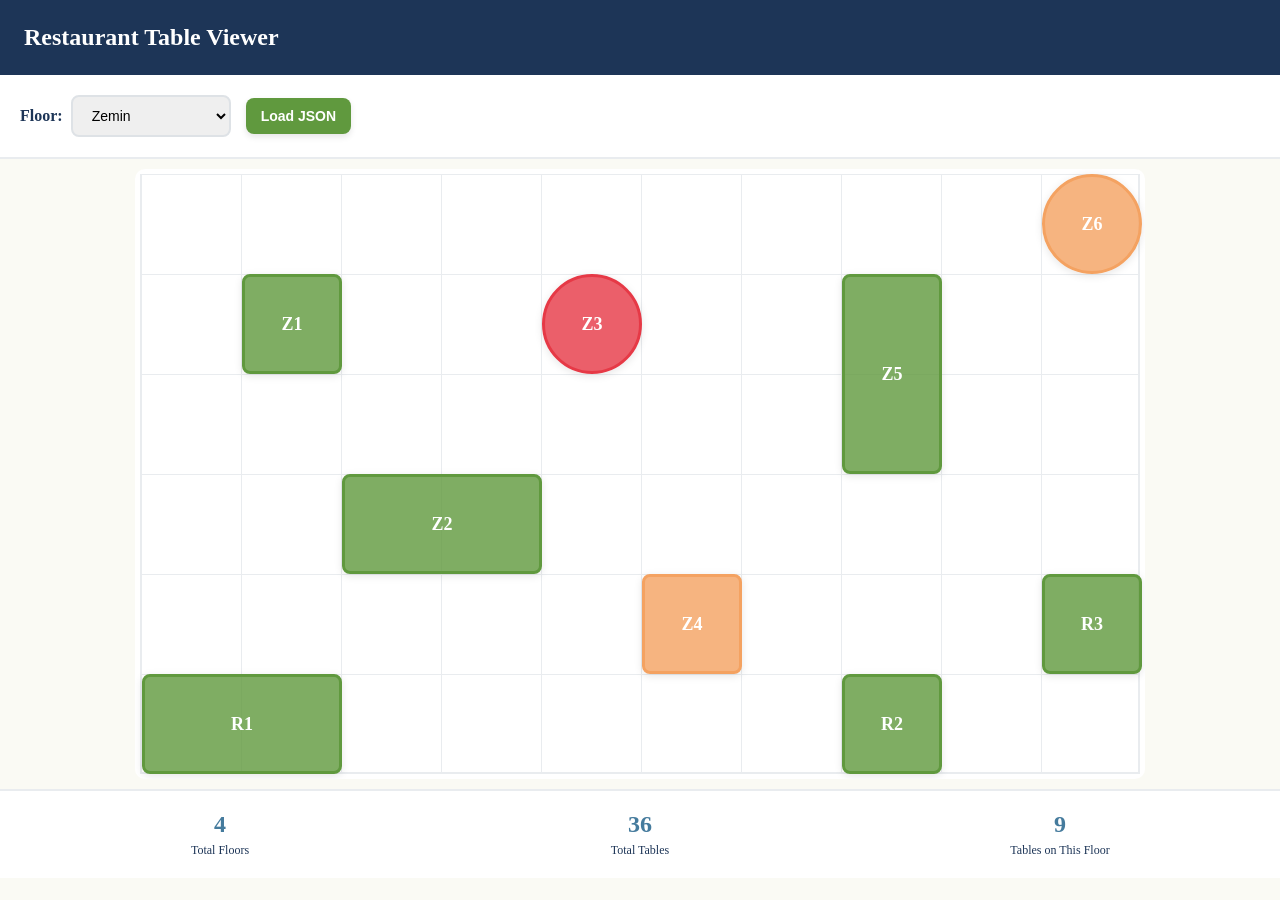
==== src/modules/show-floor-plan/index.html @ 47966508 "Initial commit" ====
<!DOCTYPE html>
<html lang="en">
<head>
  <meta charset="UTF-8">
  <meta name="viewport" content="width=device-width, initial-scale=1.0">
  <title>Restaurant Table Viewer</title>
  <link rel="stylesheet" href="../../shared/global.css">
  <link rel="stylesheet" href="style.css">
</head>
<body>
  <div class="main-container">
    <div class="header">
      <h1>Restaurant Table Viewer</h1>
    </div>

    <div class="controls">
      <div class="control-group">
        <label>Floor:</label>
        <select id="floorSelect">
          <option value="">Please load a JSON file</option>
        </select>
      </div>
      <div class="control-group">
        <button id="loadJsonBtn" class="success">Load JSON</button>
        <input type="file" id="fileInput" accept=".json">
      </div>
    </div>

    <div class="workspace">
      <div class="canvas-wrapper">
        <div class="canvas-container">
          <div class="canvas" id="canvas"></div>
        </div>

        <div class="mobile-table-list" id="mobileTableList">
          <h3>Tables</h3>
          <div id="mobileTableContainer">
            <div class="empty-state">
              <p>No JSON loaded yet</p>
            </div>
          </div>
        </div>
      </div>
    </div>

    <div class="stats">
      <div class="stat">
        <div class="stat-value" id="totalFloors">0</div>
        <div class="stat-label">Total Floors</div>
      </div>
      <div class="stat">
        <div class="stat-value" id="totalTables">0</div>
        <div class="stat-label">Total Tables</div>
      </div>
      <div class="stat">
        <div class="stat-value" id="currentFloorTables">0</div>
        <div class="stat-label">Tables on This Floor</div>
      </div>
    </div>
  </div>

  <script type="module" src="script.js"></script>
</body>
</html>
---- src/shared/global.css ----
/* ============================================================
   SHARED STYLES — Floor Plan Editor
   ============================================================ */

:root {
  --primary-color: #457b9d;
  --secondary-color: #a8dadc;
  --success-color: #60993e;
  --success-color-75: #60993ecd;
  --danger-color: #e63946;
  --danger-color-75: #e63946cd;
  --warn-color: #f4a261;
  --warn-color-75: #f4a261cd;
  --light-color: #fafaf4;
  --dark-color: #1d3557;
  --border-color: #e9ecef;
}

*, *::before, *::after {
  box-sizing: border-box;
  margin: 0;
  padding: 0;
  list-style: none;
  text-decoration: none;
}

body {
  font-family: "Times", "Times New Roman", "Georgia", serif;
  background: var(--light-color);
  min-height: 100vh;
}

.main-container {
  width: 100%;
  margin: 0 auto;
  background: var(--light-color);
}

/* ---- Header ---- */

.header {
  background-color: var(--dark-color);
  color: white;
  padding: 24px;
  box-shadow: 0 2px 8px rgba(0, 0, 0, 0.1);
}

.header h1 {
  font-size: 24px;
  font-weight: 600;
}

/* ---- Controls ---- */

.controls {
  background: white;
  padding: 20px;
  border-bottom: 2px solid var(--border-color);
  display: flex;
  flex-wrap: wrap;
  align-items: center;
}

.control-group {
  display: flex;
  align-items: center;
  margin-right: 15px;
}

.control-group:last-child {
  margin-right: 0;
}

label {
  font-weight: 600;
  color: var(--dark-color);
}

/* ---- Form elements ---- */

select,
input,
button {
  padding: 10px 15px;
  border: 2px solid #dee2e6;
  border-radius: 8px;
  font-size: 14px;
  transition: all 0.3s;
}

select:focus,
input:focus {
  outline: none;
  border-color: var(--primary-color);
}

button {
  background: var(--primary-color);
  color: white;
  border: none;
  cursor: pointer;
  font-weight: 600;
  box-shadow: 0 3px 6px rgba(0, 0, 0, 0.1);
}

button:hover {
  opacity: 0.9;
  transform: translateY(-1px);
  box-shadow: 0 5px 15px rgba(0, 0, 0, 0.2);
}

button.danger  { background: var(--danger-color); }
button.success { background: var(--success-color); }

/* ---- Workspace ---- */

.workspace {
  display: flex;
  justify-content: center;
  padding: 30px;
}

/* ---- Canvas ---- */

.canvas-wrapper {
  display: flex;
  flex-direction: column;
  align-items: center;
  justify-content: center;
  width: 1036px;
  height: 636px;
}

.canvas-container {
  background: white;
  border: 3px solid var(--border-color);
  border-radius: 10px;
  position: relative;
  overflow: auto;
  width: 100%;
  height: 100%;
  display: flex;
  flex-direction: column;
  align-items: center;
  justify-content: center;
}

.canvas {
  width: 100%;
  height: 100%;
  border: 2px solid var(--border-color);
  border-top: none;
  background-image:
    repeating-linear-gradient(0deg,   transparent, transparent 99px, var(--border-color) 99px, var(--border-color) 100px),
    repeating-linear-gradient(90deg,  transparent, transparent 99px, var(--border-color) 99px, var(--border-color) 100px);
  background-size: 100px 100px;
  position: relative;
}

/* ---- Table Element ---- */

.table-element {
  position: absolute;
  background: white;
  border: 3px solid var(--primary-color);
  border-radius: 8px;
  display: flex;
  flex-direction: column;
  align-items: center;
  justify-content: center;
  text-align: center;
  font-weight: bold;
  color: var(--primary-color);
  font-size: 18px;
  transition: all 0.2s;
  box-shadow: 0 2px 8px rgba(0, 0, 0, 0.1);
  user-select: none;
}

.table-element:hover {
  border-color: var(--secondary-color);
  color: var(--secondary-color);
  box-shadow: 0 5px 15px rgba(0, 0, 0, 0.2);
  z-index: 10;
}

.table-element.round { border-radius: 50%; }

.table-element .table-no {
  font-weight: bold;
  font-size: 18px;
}

.table-element .table-desc {
  font-weight: normal;
  font-size: 12px;
  color: var(--dark-color);
  margin-top: 6px;
}

/* Table state colors */
.table-element.available {
  background-color: var(--success-color-75);
  border-color: var(--success-color);
  color: white;
}

.table-element.occupied {
  background-color: var(--danger-color-75);
  border-color: var(--danger-color);
  color: white;
}

.table-element.reserved {
  background-color: var(--warn-color-75);
  border-color: var(--warn-color);
  color: white;
}

/* ---- Stats ---- */

.stats {
  display: flex;
  background: white;
}

.stat {
  flex: 1;
  text-align: center;
  margin-right: 20px;
}

.stat:last-child { margin-right: 0; }

.stat-value {
  font-size: 24px;
  font-weight: bold;
  color: var(--primary-color);
}

.stat-label {
  font-size: 12px;
  color: var(--dark-color);
  margin-top: 5px;
}

/* ---- Mobile table list ---- */

.mobile-table-list { display: none; }

.mobile-table-item {
  background: white;
  padding: 15px;
  margin-bottom: 10px;
  border-radius: 8px;
  border: 2px solid var(--border-color);
  display: flex;
  justify-content: space-between;
  align-items: center;
}

.mobile-table-info { flex: 1; }

.mobile-table-info h4 {
  color: var(--primary-color);
  margin-bottom: 5px;
}

.mobile-table-info p {
  font-size: 13px;
  color: #6c757d;
}

/* ---- Object Elements ---- */

.object-element {
  position: absolute;
  border: 3px solid transparent;
  border-radius: 4px;
  display: flex;
  align-items: center;
  justify-content: center;
  font-weight: 700;
  font-size: 20px;
  text-align: center;
  transition: all 0.2s;
  user-select: none;
  touch-action: none;
}

.object-element:hover {
  border-color: #333;
  box-shadow: 0 5px 15px rgba(0, 0, 0, 0.2);
  z-index: 10;
}

.object-element img {
  width: 90%;
  height: 90%;
  object-fit: contain;
}

/* Paths relative to src/shared/ → src/assets/images/ */
.object-element.door {
  border-color: #333;
  background-color: #777;
  background-image: url("../assets/images/door-bg.png");
  background-repeat: repeat;
  background-size: contain;
  color: white;
}

.object-element.stair {
  border-color: #ccc;
  background-color: #fff;
  background-image: url("../assets/images/stairs-bg.png");
  background-size: contain;
  background-repeat: repeat;
}

.object-element.wc {
  border-color: #ccccdf;
  background-color: #e3f2fd;
  background-image: url("../assets/images/wc-bg.png");
  background-size: contain;
  background-repeat: repeat;
}

.object-element.custom {
  border-color: var(--border-color);
  background-color: var(--dark-color);
  color: white;
}

/* ---- Toast ---- */

.toast-container {
  position: fixed;
  bottom: 24px;
  right: 24px;
  display: flex;
  flex-direction: column;
  gap: 10px;
  z-index: 99999;
  pointer-events: none;
}

.toast {
  padding: 12px 20px;
  border-radius: 8px;
  font-size: 14px;
  font-weight: 600;
  color: white;
  box-shadow: 0 4px 16px rgba(0, 0, 0, 0.2);
  opacity: 0;
  transform: translateY(12px);
  transition: opacity 0.25s ease, transform 0.25s ease;
  max-width: 320px;
}

.toast.toast-visible {
  opacity: 1;
  transform: translateY(0);
}

.toast.toast-success { background: var(--success-color); }
.toast.toast-error   { background: var(--danger-color); }

/* ---- Empty state ---- */

.empty-state {
  text-align: center;
  padding: 40px;
  color: #6c757d;
}

.empty-state p {
  margin-bottom: 20px;
  font-size: 16px;
}

/* ---- Responsive ---- */

@media screen and (max-width: 1440px) {
  .workspace {
    padding: 10px 0;
    flex-direction: column;
    align-items: center;
  }

  .canvas-wrapper {
    border: none;
    width: 1010px;
    height: 610px;
  }

  .canvas-container {
    width: 100%;
    height: 100%;
    border: none;
  }
}

@media screen and (max-width: 1000px) {
  .workspace {
    flex-direction: column;
    padding: 0;
  }

  .canvas-wrapper {
    width: 100%;
    height: auto;
    padding: 0;
    border: none;
  }

  .canvas-container { display: none; }

  .mobile-table-list {
    width: 100%;
    display: block !important;
    padding: 15px;
  }

  .stats {
    flex-wrap: wrap;
    padding: 15px;
  }

  .stat { min-width: 45%; }
}
---- src/modules/show-floor-plan/style.css ----
:root {
  --primary-color: #457b9d;
  --secondary-color: #a8dadc;
  --success-color: #60993e;
  --success-color-75: #60993ecd;
  --danger-color: #e63946;
  --danger-color-75: #e63946cd;
  --warn-color: #f4a261;
  --warn-color-75: #f4a261cd;
  --light-color: #fafaf4;
  --dark-color: #1d3557;
  --border-color: #e9ecef;
}

* {
  box-sizing: border-box;
  margin: 0;
  padding: 0;
}

body {
  font-family: "Times", "Times New Roman", "Georgia", serif;
  background: var(--light-color);
  min-height: 100vh;
}

.main-container {
  width: 100%;
  margin: 0 auto;
  background: var(--light-color);
}

.header {
  background-color: var(--dark-color);
  color: white;
  padding: 24px;
  box-shadow: 0 2px 8px rgba(0, 0, 0, 0.1);
}

.header h1 {
  font-size: 24px;
  font-weight: 600;
}

.controls {
  background: white;
  padding: 20px;
  border-bottom: 2px solid var(--border-color);
  display: flex;
  flex-wrap: wrap;
  align-items: center;
}

.control-group {
  display: flex;
  align-items: center;
  margin-right: 15px;
}

.control-group:last-child {
  margin-right: 0;
}

.control-group label {
  margin-right: 8px;
}

label {
  font-weight: 600;
  color: var(--dark-color);
}

select,
button {
  padding: 10px 15px;
  border: 2px solid #dee2e6;
  border-radius: 8px;
  font-size: 14px;
  transition: all 0.3s;
}

select:focus {
  outline: none;
  border-color: var(--primary-color);
}

button {
  background: var(--primary-color);
  color: white;
  border: none;
  cursor: pointer;
  font-weight: 600;
  box-shadow: 0 3px 6px rgba(0, 0, 0, 0.1);
}

button:hover {
  opacity: 0.9;
  transform: translateY(-1px);
  box-shadow: 0 5px 15px rgba(0, 0, 0, 0.2);
}

button.success {
  background: var(--success-color);
}

.workspace {
  display: flex;
  justify-content: center;
  padding: 30px;
}

.canvas-wrapper {
  display: flex;
  flex-direction: column;
  align-items: center;
  justify-content: center;
  width: 1036px;
  height: 636px;
}

.canvas-container {
  background: white;
  border: 3px solid var(--border-color);
  border-radius: 10px;
  position: relative;
  overflow: auto;
  width: 100%;
  height: 100%;
  display: flex;
  flex-direction: column;
  align-items: center;
  justify-content: center;
}

.canvas {
  width: 100%;
  height: 100%;
  border: 2px solid var(--border-color);
  border-top: none;
  background-image: repeating-linear-gradient(
      0deg,
      transparent,
      transparent 99px,
      var(--border-color) 99px,
      var(--border-color) 100px
    ),
    repeating-linear-gradient(
      90deg,
      transparent,
      transparent 99px,
      var(--border-color) 99px,
      var(--border-color) 100px
    );
  background-size: 100px 100px;
  position: relative;
}

.table-element {
  position: absolute;
  background: white;
  border: 3px solid var(--primary-color);
  border-radius: 8px;
  display: flex;
  flex-direction: column;
  align-items: center;
  justify-content: center;
  text-align: center;
  cursor: pointer;
  font-weight: bold;
  color: var(--primary-color);
  font-size: 18px;
  transition: all 0.2s;
  box-shadow: 0 2px 8px rgba(0, 0, 0, 0.1);
  user-select: none;
}

.table-element:hover {
  border-color: var(--secondary-color);
  color: var(--secondary-color);
  box-shadow: 0 5px 15px rgba(0, 0, 0, 0.2);
  z-index: 10;
  transform: scale(1.05);
}

.table-element.round {
  border-radius: 50%;
}

.table-element .table-no {
  font-weight: bold;
  font-size: 18px;
}

.table-element .table-desc {
  margin-top: 6px;
  font-weight: normal;
  font-size: 12px;
  color: var(--dark-color);
}

.table-element.available {
  background-color: var(--success-color-75);
  border-color: var(--success-color);
  color: white;
}
.table-element.occupied {
  background-color: var(--danger-color-75);
  border-color: var(--danger-color);
  color: white;
}
.table-element.reserved {
  background-color: var(--warn-color-75);
  border-color: var(--warn-color);
  color: white;
}

.stats {
  display: flex;
  padding: 20px;
  background: white;
  border-top: 2px solid var(--border-color);
}

.stat {
  flex: 1;
  text-align: center;
  margin-right: 20px;
}
.stat:last-child {
  margin-right: 0;  
}

.stat-value {
  font-size: 24px;
  font-weight: bold;
  color: var(--primary-color);
}

.stat-label {
  font-size: 12px;
  color: var(--dark-color);
  margin-top: 5px;
}

.mobile-table-list {
  display: none;
}

input[type="file"] {
  display: none;
}

@media screen and (max-width: 1440px) {
  .workspace {
    padding: 10px 0;
    flex-direction: column;
    align-items: center;
  }

  .canvas-wrapper {
    border: none;
    width: 1010px;
    height: 610px;
    overflow: hidden;
  }

  .canvas-container {
    width: 100%;
    height: 100%;
    border: none;
  }
}

@media screen and (max-width: 1000px) {
  .workspace {
    flex-direction: column;
    padding: 0;
  }

  .canvas-wrapper {
    width: 100%;
    height: auto;
    padding: 0;
    border: none;
  }

  .canvas-container {
    display: none;
  }

  .mobile-table-list {
    width: 100%;
    display: block !important;
    padding: 15px;
  }

  .mobile-table-list h3 {
    margin-bottom: 15px;
    color: var(--dark-color);
  }

  .mobile-table-item {
    background: white;
    padding: 15px;
    margin-bottom: 10px;
    border-radius: 8px;
    border: 2px solid var(--border-color);
    display: flex;
    justify-content: space-between;
    align-items: center;
    cursor: pointer;
    transition: all 0.3s;
  }

  .mobile-table-item.available {
    border-color: var(--success-color);
  }
  .mobile-table-item.occupied {
    border-color: var(--danger-color);
  }
  .mobile-table-item.reserved {
    border-color: var(--warn-color);
  }

  /* .mobile-table-item:hover {
    transform: scale(1.01);
  } */

  .mobile-table-info {
    flex: 1;
  }

  .mobile-table-info h4 {
    color: var(--primary-color);
    margin-bottom: 5px;
  }

  .mobile-table-info p {
    font-size: 13px;
    color: #6c757d;
  }

  .stats {
    flex-wrap: wrap;
    padding: 15px;
  }
}

.empty-state {
  text-align: center;
  padding: 40px;
  color: #6c757d;
}

.empty-state p {
  margin-bottom: 20px;
  font-size: 16px;
}

/* Object Elements (Door & Stair) */
.object-element {
  position: absolute;
  border: 3px solid transparent;
  border-radius: 4px;
  display: flex;
  align-items: center;
  justify-content: center;
  font-weight: bold;
  transition: all 0.2s;
  user-select: none;
  touch-action: none;
  font-size: 20px;
  font-weight: 700;
  text-align: center;
}

.object-element:hover {
  border-color: #333;
  box-shadow: 0 5px 15px rgba(0, 0, 0, 0.2);
  z-index: 10;
}

.object-element img {
  width: 90%;
  height: 90%;
  object-fit: contain;
}

.object-element.door {
  border-color: #333;
  background-repeat: repeat;
  background-size: contain;
  background-color: #777;
  color: white;
  background-image: url("../../assets/images/door-bg.png");
}

.object-element.stair {
  border-color: #ccc;
  background-color: #fff;
  background-size: contain;
  background-repeat: repeat;
  background-image: url("../../assets/images/stairs-bg.png");
}

.object-element.wc {
  border-color: #ccccdf;
  background-color: #e3f2fd;
  background-image: url("../../assets/images/wc-bg.png");
  background-size: contain;
  background-repeat: repeat;
}

.object-element.custom {
  border-color: var(--border-color);
  background-color: var(--dark-color);
  color: white;
}
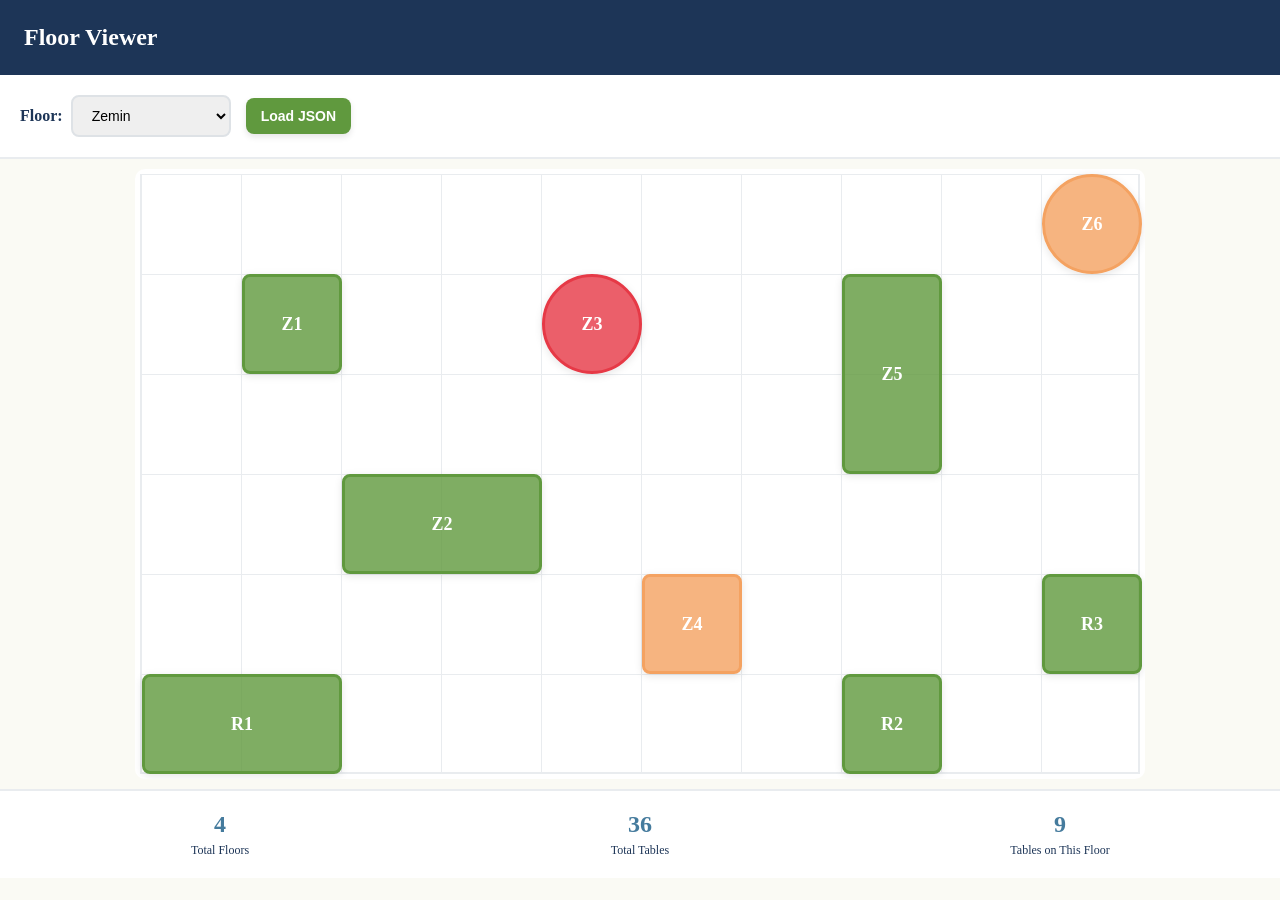
==== commit 064f56b7: "add landing page and netlify config" ====
--- a/src/modules/show-floor-plan/index.html
+++ b/src/modules/show-floor-plan/index.html
@@ -3,14 +3,14 @@
 <head>
   <meta charset="UTF-8">
   <meta name="viewport" content="width=device-width, initial-scale=1.0">
-  <title>Restaurant Table Viewer</title>
+  <title>Floor Viewer</title>
   <link rel="stylesheet" href="../../shared/global.css">
   <link rel="stylesheet" href="style.css">
 </head>
 <body>
   <div class="main-container">
     <div class="header">
-      <h1>Restaurant Table Viewer</h1>
+      <h1>Floor Viewer</h1>
     </div>
 
     <div class="controls">
